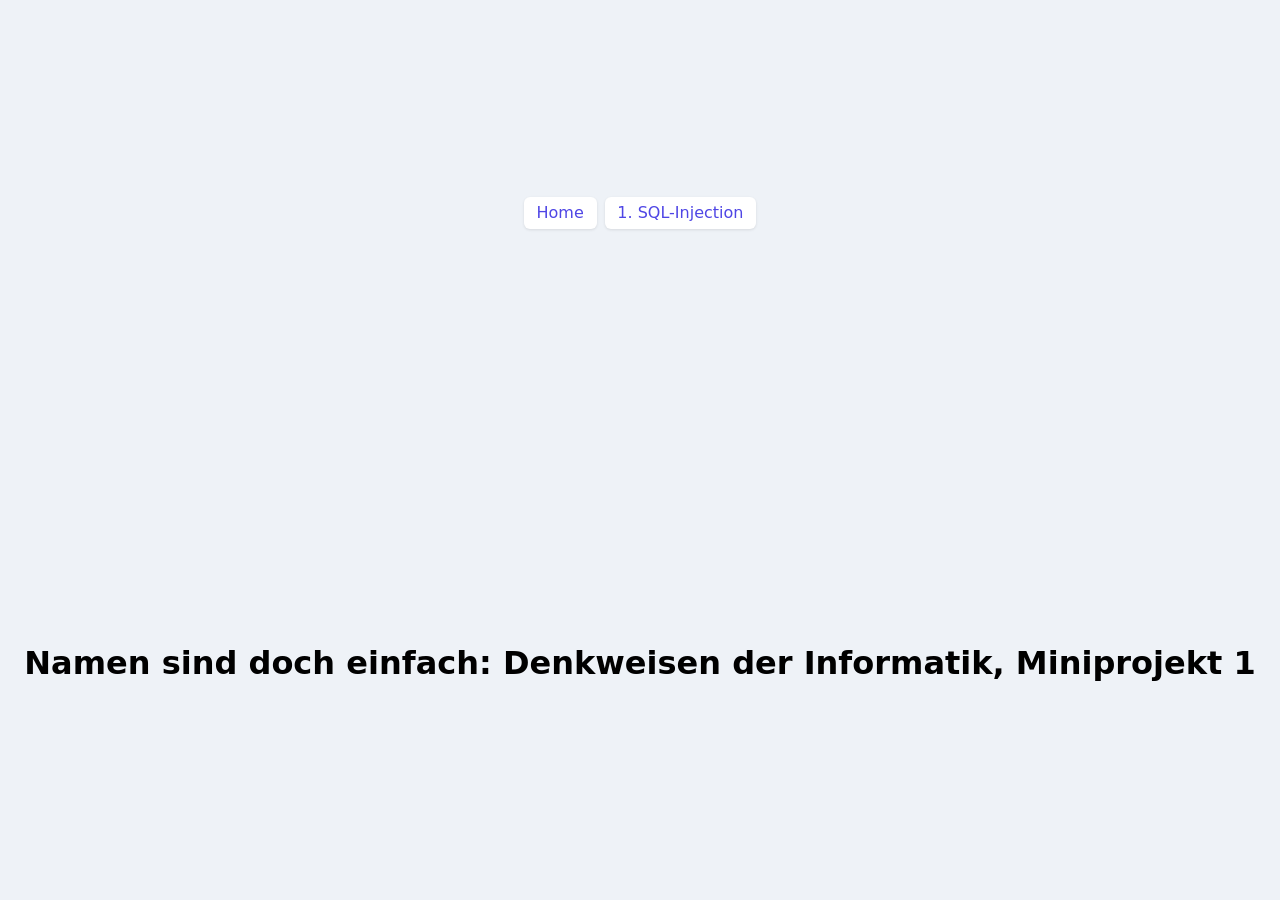
==== index.html @ 7f3112d2 "initial Commit" ====
<!doctype html>
<html lang="de">
  <head>
    <meta charset="utf-8" />
    <meta name="viewport" content="width=device-width, initial-scale=1" />
    <title>Meine Seite</title>
    <link rel="stylesheet" href="style.css" />
  </head>
  <body>
    <header id="navbar"></header>
    <h1>Namen sind doch einfach: Denkweisen der Informatik, Miniprojekt 1</h1>

    <script>
      fetch("nav.html")
        .then((res) => res.text())
        .then((html) => (document.getElementById("navbar").innerHTML = html));
    </script>
  </body>
</html>
---- style.css ----
body {
  font-family: system-ui, sans-serif;
  background: #eef2f7;
  display: grid;
  place-items: center;
  min-height: 100vh;
  margin: 0;
}
form {
  background: white;
  padding: 2rem;
  border-radius: 12px;
  width: 320px;
  box-shadow: 0 4px 16px rgba(0, 0, 0, 0.1);
}
h2 {
  margin-top: 0;
  text-align: center;
}
input {
  width: 100%;
  padding: 0.6rem;
  margin: 0.4rem 0 1rem;
  box-sizing: border-box;
  border: 1px solid #ccd;
  border-radius: 6px;
}
button {
  width: 100%;
  padding: 0.7rem;
  border: 0;
  border-radius: 6px;
  background: #4f46e5;
  color: white;
  font-weight: 600;
  cursor: pointer;
}
button:disabled {
  background: #999;
}
pre {
  background: #f4f4f8;
  padding: 0.8rem;
  border-radius: 6px;
  white-space: pre-wrap;
  font-size: 0.85rem;
  min-height: 3rem;
}

a {
  color: #4f46e5;
  text-decoration: none;
  font-weight: 500;
}
a:hover {
  text-decoration: underline;
}
a:visited {
  color: #6d28d9;
}
a[target="_blank"]::after {
  content: " ↗";
  font-size: 0.8em;
}

nav {
  display: flex;
  gap: 0.5rem;
  flex-wrap: wrap;
}
nav a {
  padding: 0.4rem 0.8rem;
  border-radius: 6px;
  background: white;
  box-shadow: 0 1px 3px rgba(0, 0, 0, 0.1);
}
nav a:hover {
  background: #4f46e5;
  color: white;
  text-decoration: none;
}

#output.ok {
  color: green;
}
#output.error {
  color: red;
}

#status {
  font-size: 0.85rem;
  color: #555;
  text-align: center;
}
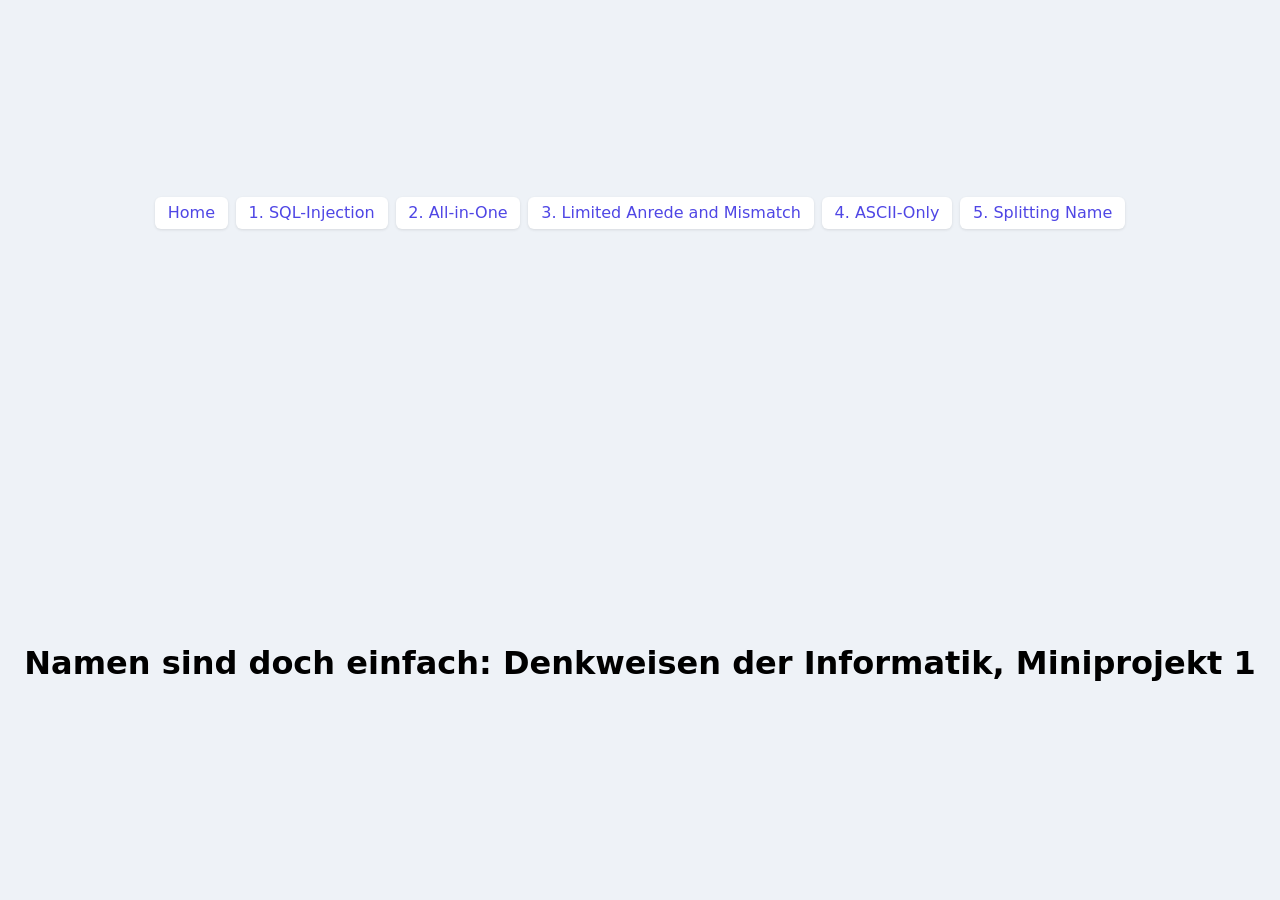
==== commit 4bf1cb3f: "Finished 2,3,4 and 5" ====
--- a/index.html
+++ b/index.html
@@ -3,7 +3,7 @@
   <head>
     <meta charset="utf-8" />
     <meta name="viewport" content="width=device-width, initial-scale=1" />
-    <title>Meine Seite</title>
+    <title>Denkweisen der Informatik</title>
     <link rel="stylesheet" href="style.css" />
   </head>
   <body>
--- a/style.css
+++ b/style.css
@@ -93,3 +93,14 @@
   text-align: center;
 }
 
+input,
+select {
+  width: 100%;
+  padding: 0.6rem;
+  margin: 0.4rem 0 1rem;
+  box-sizing: border-box;
+  border: 1px solid #ccd;
+  border-radius: 6px;
+  background: white;
+  font: inherit;
+}
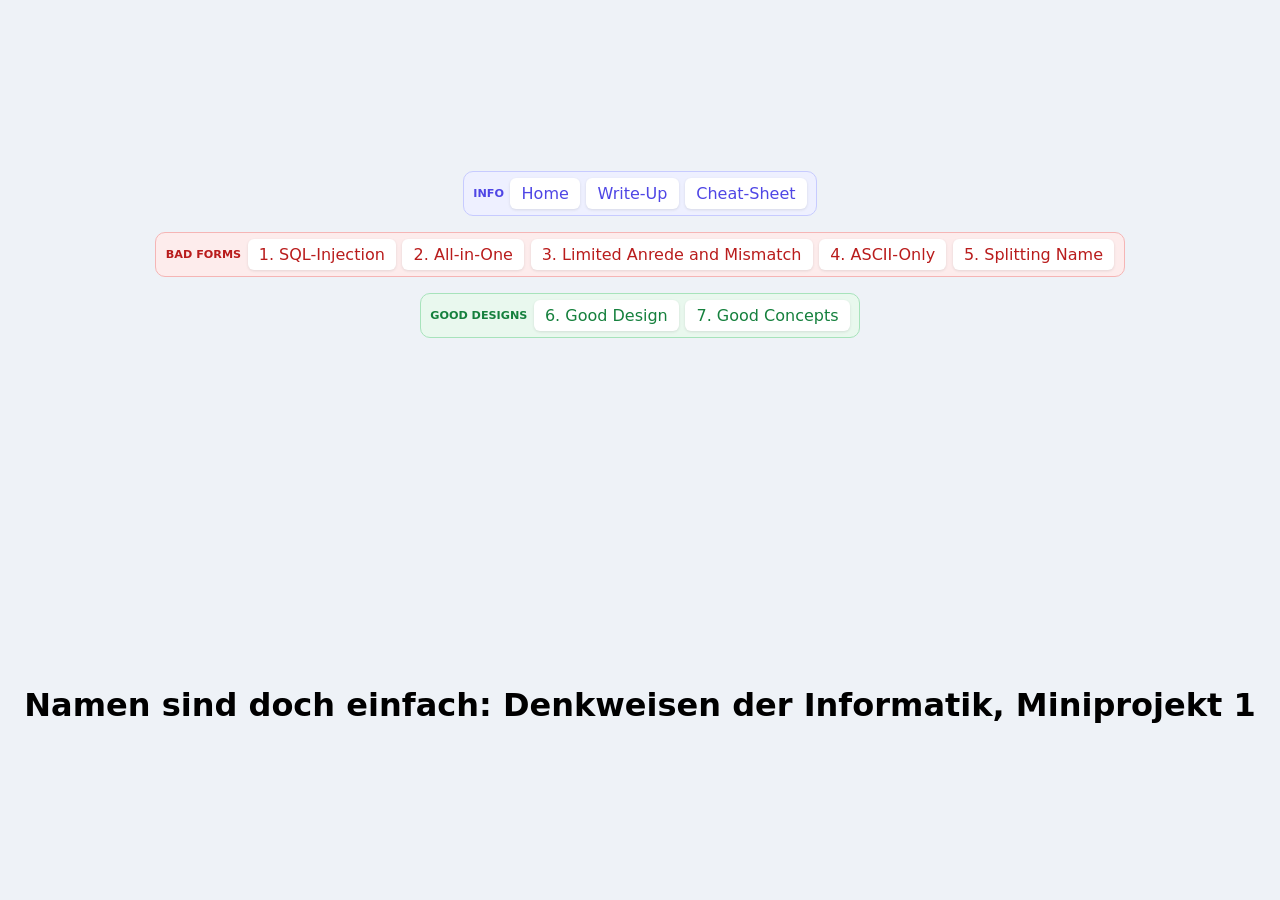
==== commit 9ce141ef: "Cache-bust style.css, add cheat sheet" ====
--- a/index.html
+++ b/index.html
@@ -4,7 +4,7 @@
     <meta charset="utf-8" />
     <meta name="viewport" content="width=device-width, initial-scale=1" />
     <title>Denkweisen der Informatik</title>
-    <link rel="stylesheet" href="style.css" />
+    <link rel="stylesheet" href="style.css?v=2" />
   </head>
   <body>
     <header id="navbar"></header>
--- a/style.css
+++ b/style.css
@@ -104,3 +104,233 @@
   background: white;
   font: inherit;
 }
+
+.hotel-logo {
+  display: block;
+  width: 200px;
+  height: 60px;
+  margin: 1rem 0 0 1rem;
+}
+
+#contactForm label {
+  display: block;
+  margin-top: 0.9rem;
+  font-weight: 600;
+}
+
+#contactForm .hint {
+  display: block;
+  margin-top: 0.25rem;
+  font-size: 0.85em;
+  color: #666;
+}
+
+#contactForm .checkbox-row {
+  display: flex;
+  align-items: flex-start;
+  gap: 0.5rem;
+  font-weight: normal;
+}
+
+#contactForm .checkbox-row input {
+  width: auto;
+  margin-top: 0.2rem;
+}
+
+#contactForm textarea {
+  width: 100%;
+  box-sizing: border-box;
+  resize: vertical;
+  font: inherit;
+}
+
+#contactForm select {
+  font: inherit;
+}
+
+#preferredName {
+  margin-top: 0.4rem;
+}
+
+[hidden] {
+  display: none !important;
+}
+
+.note {
+  margin-top: 3rem;
+  padding: 0.8rem 1rem;
+  font-size: 0.85rem;
+  color: #555;
+  background: #f4f4f8;
+  border-left: 4px solid #999;
+  border-radius: 0 6px 6px 0;
+}
+.note a {
+  color: #4f46e5;
+}
+
+.site-nav {
+  display: flex;
+  flex-wrap: wrap;
+  gap: 1rem;
+  justify-content: center;
+  margin: 1rem auto;
+}
+.nav-group {
+  display: flex;
+  flex-wrap: wrap;
+  align-items: center;
+  gap: 0.4rem;
+  padding: 0.4rem 0.6rem;
+  border-radius: 10px;
+  background: var(--bg);
+  border: 1px solid var(--line);
+}
+.nav-label {
+  font-size: 0.7rem;
+  font-weight: 700;
+  text-transform: uppercase;
+  color: var(--c);
+}
+.site-nav .nav-group a {
+  padding: 0.35rem 0.7rem;
+  border-radius: 6px;
+  background: white;
+  color: var(--c);
+  text-decoration: none;
+  box-shadow: 0 1px 3px rgba(0, 0, 0, 0.1);
+}
+.site-nav .nav-group a:hover {
+  background: var(--c);
+  color: white;
+}
+.nav-info {
+  --c: #4f46e5;
+  --bg: #eef0ff;
+  --line: #c7cbff;
+}
+.nav-bad {
+  --c: #b91c1c;
+  --bg: #fdecec;
+  --line: #f5b5b5;
+}
+.nav-good {
+  --c: #15803d;
+  --bg: #e9f8ee;
+  --line: #a7e3bb;
+}
+
+.cheat-sheet,
+.concepts {
+  width: 100%;
+  max-width: 820px;
+  box-sizing: border-box;
+  margin: 1rem auto 3rem;
+  padding: 2rem;
+  background: white;
+  border-radius: 12px;
+  box-shadow: 0 4px 16px rgba(0, 0, 0, 0.1);
+  line-height: 1.55;
+}
+.concepts {
+  max-width: 1000px;
+}
+.cheat-sheet h1,
+.concepts h1,
+.subtitle {
+  text-align: center;
+  margin-top: 0;
+}
+.subtitle {
+  color: #555;
+}
+.cheat-sheet section {
+  margin-top: 1.5rem;
+  padding: 0.8rem 1.2rem;
+  border-left: 4px solid #4f46e5;
+  background: #f8f8fc;
+}
+.cheat-sheet section.security {
+  border-color: #b91c1c;
+  background: #fdf4f4;
+}
+.ref {
+  font-size: 0.75rem;
+  padding: 0 0.4rem;
+  border-radius: 4px;
+  background: #fdecec;
+  white-space: nowrap;
+}
+.ref a {
+  color: #b91c1c;
+  text-decoration: none;
+}
+
+.gallery {
+  display: grid;
+  grid-template-columns: repeat(auto-fill, minmax(260px, 1fr));
+  gap: 1.2rem;
+}
+.gallery figure {
+  margin: 0;
+}
+.gallery img {
+  width: 100%;
+  aspect-ratio: 3/4;
+  object-fit: cover;
+  border: 1px solid #ccd;
+  border-radius: 8px;
+}
+.gallery figcaption {
+  text-align: center;
+  font-size: 0.9rem;
+  color: #555;
+}
+
+.write-up {
+  width: 100%;
+  max-width: 760px;
+  box-sizing: border-box;
+  margin: 1rem auto 3rem;
+  padding: 2rem;
+  background: white;
+  border-radius: 12px;
+  box-shadow: 0 4px 16px rgba(0, 0, 0, 0.1);
+  line-height: 1.6;
+}
+.write-up h1 {
+  text-align: center;
+  margin-top: 0;
+}
+.write-up h2 {
+  margin-top: 2.5rem;
+  padding-bottom: 0.3rem;
+  border-bottom: 2px solid #4f46e5;
+}
+.write-up pre {
+  overflow-x: auto;
+}
+.write-up code {
+  background: #f4f4f8;
+  padding: 0 0.25rem;
+  border-radius: 4px;
+}
+.write-up img {
+  width: 100%;
+  border: 1px solid #ccd;
+  border-radius: 8px;
+}
+.write-up figcaption {
+  font-size: 0.85rem;
+  color: #555;
+  text-align: center;
+  margin-bottom: 1rem;
+}
+.note {
+  margin-top: 3rem;
+  padding: 0.8rem 1rem;
+  font-size: 0.85rem;
+  color: #555;
+  background: #f4f4f8;
+  border-left: 4px solid #999;
+}
